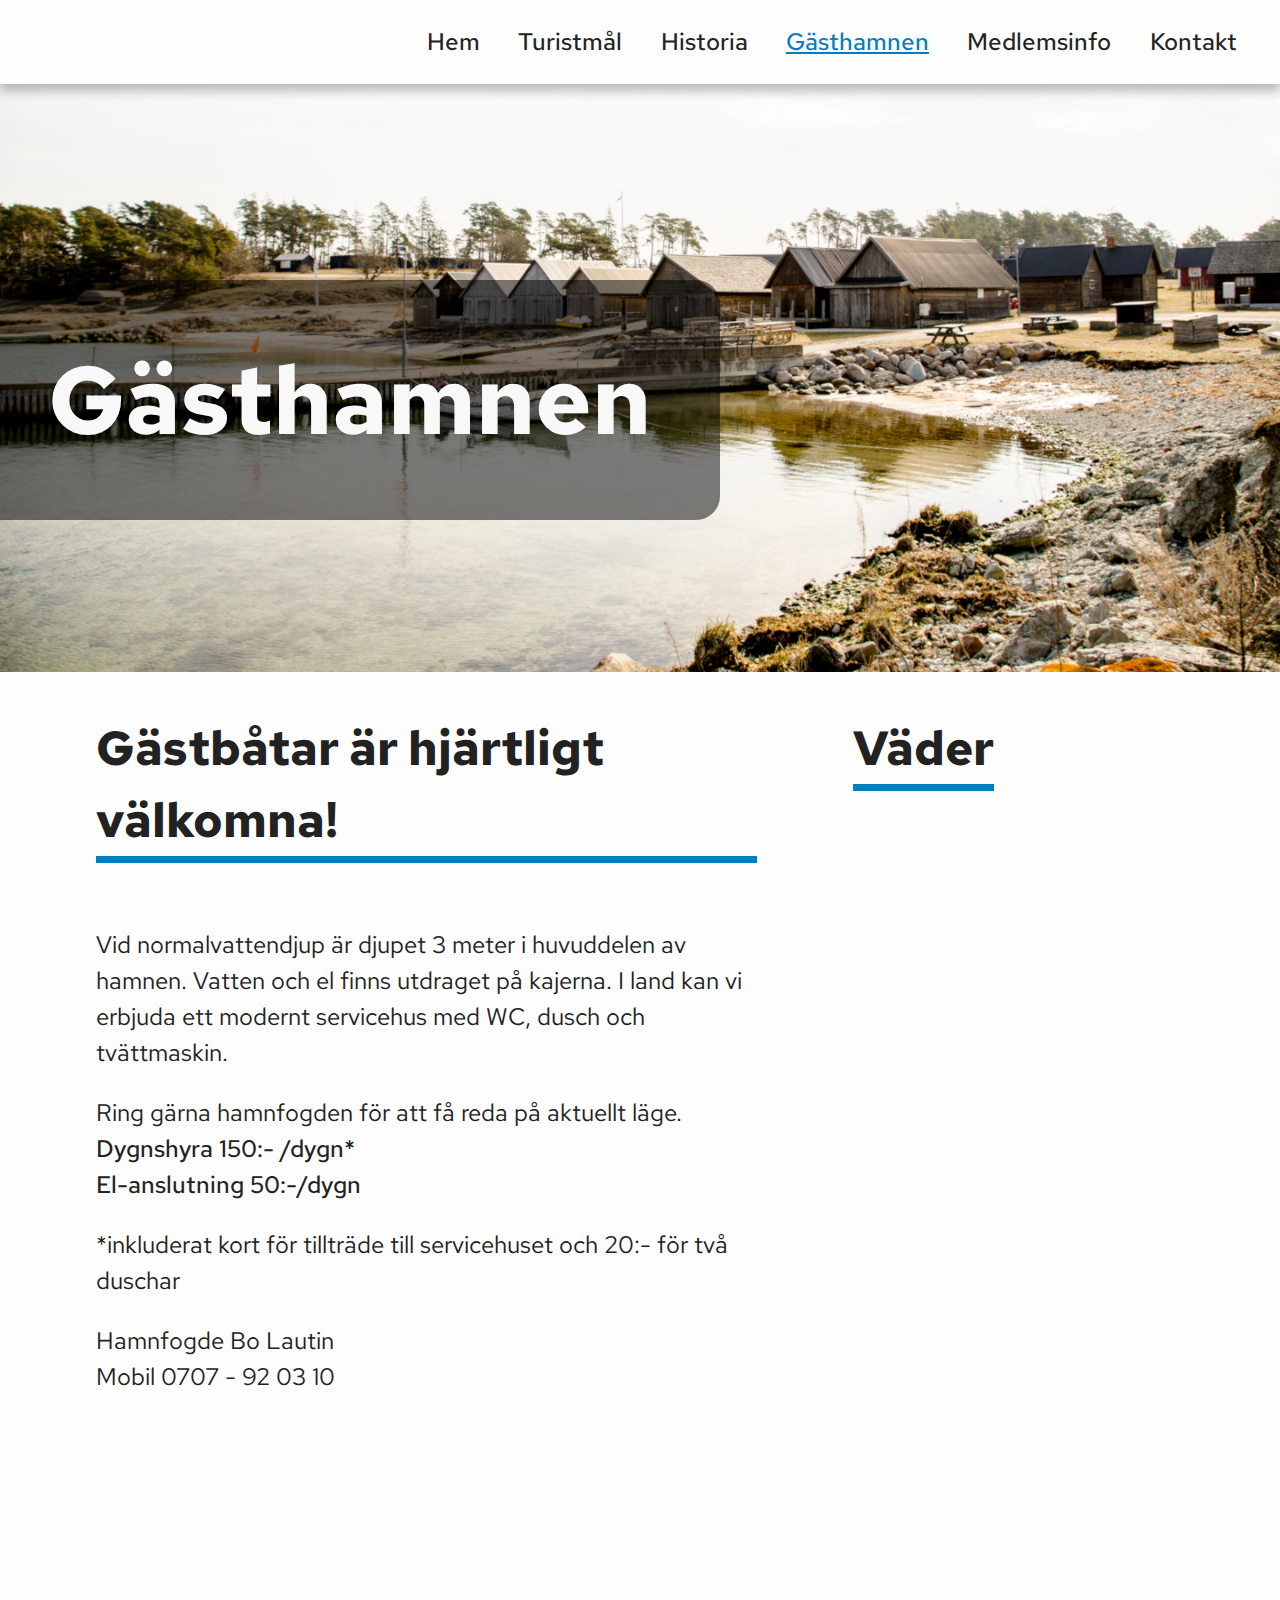
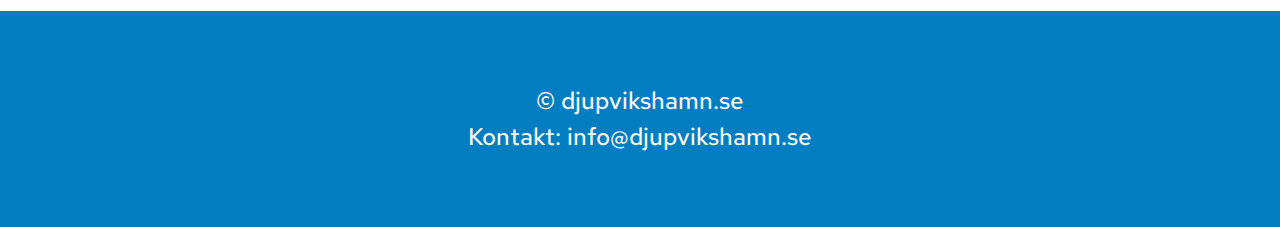
==== gasthamnen.html @ e5a3c5aa "Added harbor and member page" ====
<!DOCTYPE html>
<html lang="sv">
  <head>
    <meta charset="utf-8" />
    <meta
      name="viewport"
      content="width=device-width, initial-scale=1, shrink-to-fit=no"
    />
    <link
      href="https://fonts.googleapis.com/css2?family=Red+Hat+Text:wght@400;500;700&display=swap"
      rel="stylesheet"
    />
    <link rel="stylesheet" href="css/normalize.css" />
    <link rel="stylesheet" href="css/global-styles.css" />
    <link rel="stylesheet" href="css/gasthamnen.css" />
    <script src="js/script.js" defer></script>
    <title>Gästhamnen | Djupvik</title>
  </head>
  <body>
    <header>
      <nav>
        <button
          id="toggle"
          aria-expanded="false"
          aria-controls="menu"
          aria-label="Menu"
        >
          <span id="nav-close-icon" aria-hidden="true">×</span>
          <span id="nav-burger-icon" aria-hidden="true" class="is-active"
            >☰</span
          >
        </button>
        <ul id="menu">
          <li><a href="index.html">Hem</a></li>
          <li><a href="turist.html">Turistmål</a></li>
          <li><a href="historia.html">Historia</a></li>
          <li>
            <a href="gasthamnen.html" class="nav-current-page">Gästhamnen</a>
          </li>
          <li><a href="medlemsinfo.html">Medlemsinfo</a></li>
          <li><a href="kontakt.html">Kontakt</a></li>
        </ul>
      </nav>
      <picture>
        <source
          media="(max-width: 910px)"
          srcset="
            /images/index/valkommen_cropped_420.jpg   420w,
            /images/index/valkommen_cropped_840.jpg   840w,
            /images/index/valkommen_cropped_1280.jpg 1280w
          "
        />
        <source
          media="(min-width: 911px)"
          srcset="
            /images/index/valkommen_1024.jpg 1040w,
            /images/index/valkommen_1440.jpg 1440w,
            /images/index/valkommen_1920.jpg 1920w
          "
        />
        <img src="/images/valkommen_1440.jpg" alt="Djupviks hamn" />
      </picture>
      <h1>
        Gästhamnen
      </h1>
    </header>
    <main class="harbor-layout">
      <section>
        <h2 class="h2-smaller">Gästbåtar är hjärtligt välkomna!</h2>
        <p>
          Vid normalvattendjup är djupet 3 meter i huvuddelen av hamnen. Vatten
          och el finns utdraget på kajerna. I land kan vi erbjuda ett modernt
          servicehus med WC, dusch och tvättmaskin.
        </p>
        <p>
          Ring gärna hamnfogden för att få reda på aktuellt läge.<br />
          <span class="medium-weight">Dygnshyra 150:- /dygn*</span> <br />
          <span class="medium-weight">El-anslutning 50:-/dygn</span>
        </p>
        <p>
          *inkluderat kort för tillträde till servicehuset och 20:- för två
          duschar
        </p>
        <p>
          Hamnfogde Bo Lautin<br />
          Mobil 0707 - 92 03 10
        </p>
      </section>
      <section class="weather-section">
        <h2>Väder</h2>
      </section>
    </main>
    <footer>
      <p>
        © djupvikshamn.se<br />
        Kontakt: info@djupvikshamn.se
      </p>
    </footer>
  </body>
</html>
---- css/global-styles.css ----
:root {
  --bg-color: #fdfdfd;
  --primary-color: #017dc2;
  --text-color: #222222;
  --text-color-light: #f8f8f8;
  --navBar-height: 3rem;
  --border-width: 0.3rem;
}

html {
  font-family: "Red Hat Text", sans-serif;
  font-size: 18px;
  line-height: 1.5;
}

body {
  background: var(--bg-color);
  color: var(--text-color);
}

h1 {
  font-size: 2.1rem;
}

h2 {
  font-size: 2rem;
  border-bottom: var(--border-width) solid var(--primary-color);
  display: inline-block;
}

h3 {
  margin: 0;
  font-weight: 500;
  color: var(--primary-color);
}

a {
  text-decoration: underline;
  color: var(--primary-color);
}

a:hover {
  text-decoration: underline;
  filter: brightness(150%);
}

header {
  width: 100%;
  height: 100vw;
  position: relative;
}

header img {
  height: 100%;
  width: 100%;
  object-fit: cover;
}

header h1 {
  position: absolute;
  top: 3rem;
  left: 0;
  width: 19rem;
  max-width: 100%;
  box-sizing: border-box;
  background: rgba(0, 0, 0, 0.5);
  color: var(--text-color-light);
  padding: 2rem 2rem;
  border-radius: 0 1rem 1rem 0;
}

footer {
  width: 100%;
  height: 7rem;
  background: var(--primary-color);
  color: var(--text-color-light);
  text-align: center;
  font-weight: 500;
  display: flex;
  justify-content: center;
  align-items: center;
  margin-top: 8rem;
}

nav {
  position: absolute;
  top: 0;
  display: flex;
  width: 100%;
  display: flex;
  flex-direction: column;
  align-items: center;
  z-index: 1;
}

nav button {
  width: 3rem;
  height: 3rem;
  align-self: flex-end;
  background: rgba(0, 0, 0, 0.5);
  color: var(--text-color-light);
  border: none;
}

nav button span {
  display: none;
}

nav ul {
  display: none;
  list-style: none;
  background: var(--bg-color);
  width: 100%;
  margin: 0;
  padding: 2rem 0;
  box-sizing: border-box;
  text-align: center;
  flex: 0;
  transition: all 0.6s;
}

nav a {
  text-decoration: none;
  color: var(--text-color);
  font-size: 2rem;
  font-weight: 500;
}

.is-active {
  display: block;
}

#nav-close-icon {
  font-size: 3rem;
  line-height: 0;
}

#nav-burger-icon {
  font-size: 2rem;
}

.nav-current-page {
  color: var(--primary-color);
  text-decoration: underline;
}

.smaller-h2 {
  font-size: 1.3rem;
}

@media (min-width: 768px) {
  html {
    font-size: 20px;
  }

  header {
    height: 28rem;
  }

  header h1 {
    top: 9rem;
    font-size: 3rem;
  }

  nav {
    box-shadow: 0 7px 10px rgba(0, 0, 0, 0.25);
  }

  nav button {
    display: none;
  }

  nav ul {
    display: flex;
    flex-direction: row;
    justify-content: flex-end;
    padding: 1rem;
    height: 3rem;
  }

  nav li {
    margin: 0 0.8rem;
  }

  nav a {
    text-decoration: none;
    color: var(--text-color);
    font-size: 1rem;
  }

  nav a:hover {
    text-decoration-color: var(--primary-color);
  }

  footer {
    height: 9rem;
  }

  .smaller-h2 {
    font-size: 2rem;
  }
}

main {
  margin: 0 1rem;
}

main img {
  margin: 0 -1rem;
}

.fat-blue-text {
  font-weight: 500;
  color: var(--primary-color);
}

@media (min-width: 1200px) {
  html {
    font-size: 24px;
  }

  main {
    margin: 0 4rem;
  }

  main img {
    margin: 0;
  }

  header h1 {
    width: 30rem;
    font-size: 4rem;
  }
}
---- css/gasthamnen.css ----
.medium-weight {
  font-weight: 500;
}

@media (min-width: 1200px) {
  .harbor-layout {
    display: grid;
    grid-template-columns: 2fr 4rem 1fr;
  }

  .weather-section {
    grid-column: 3;
  }
}
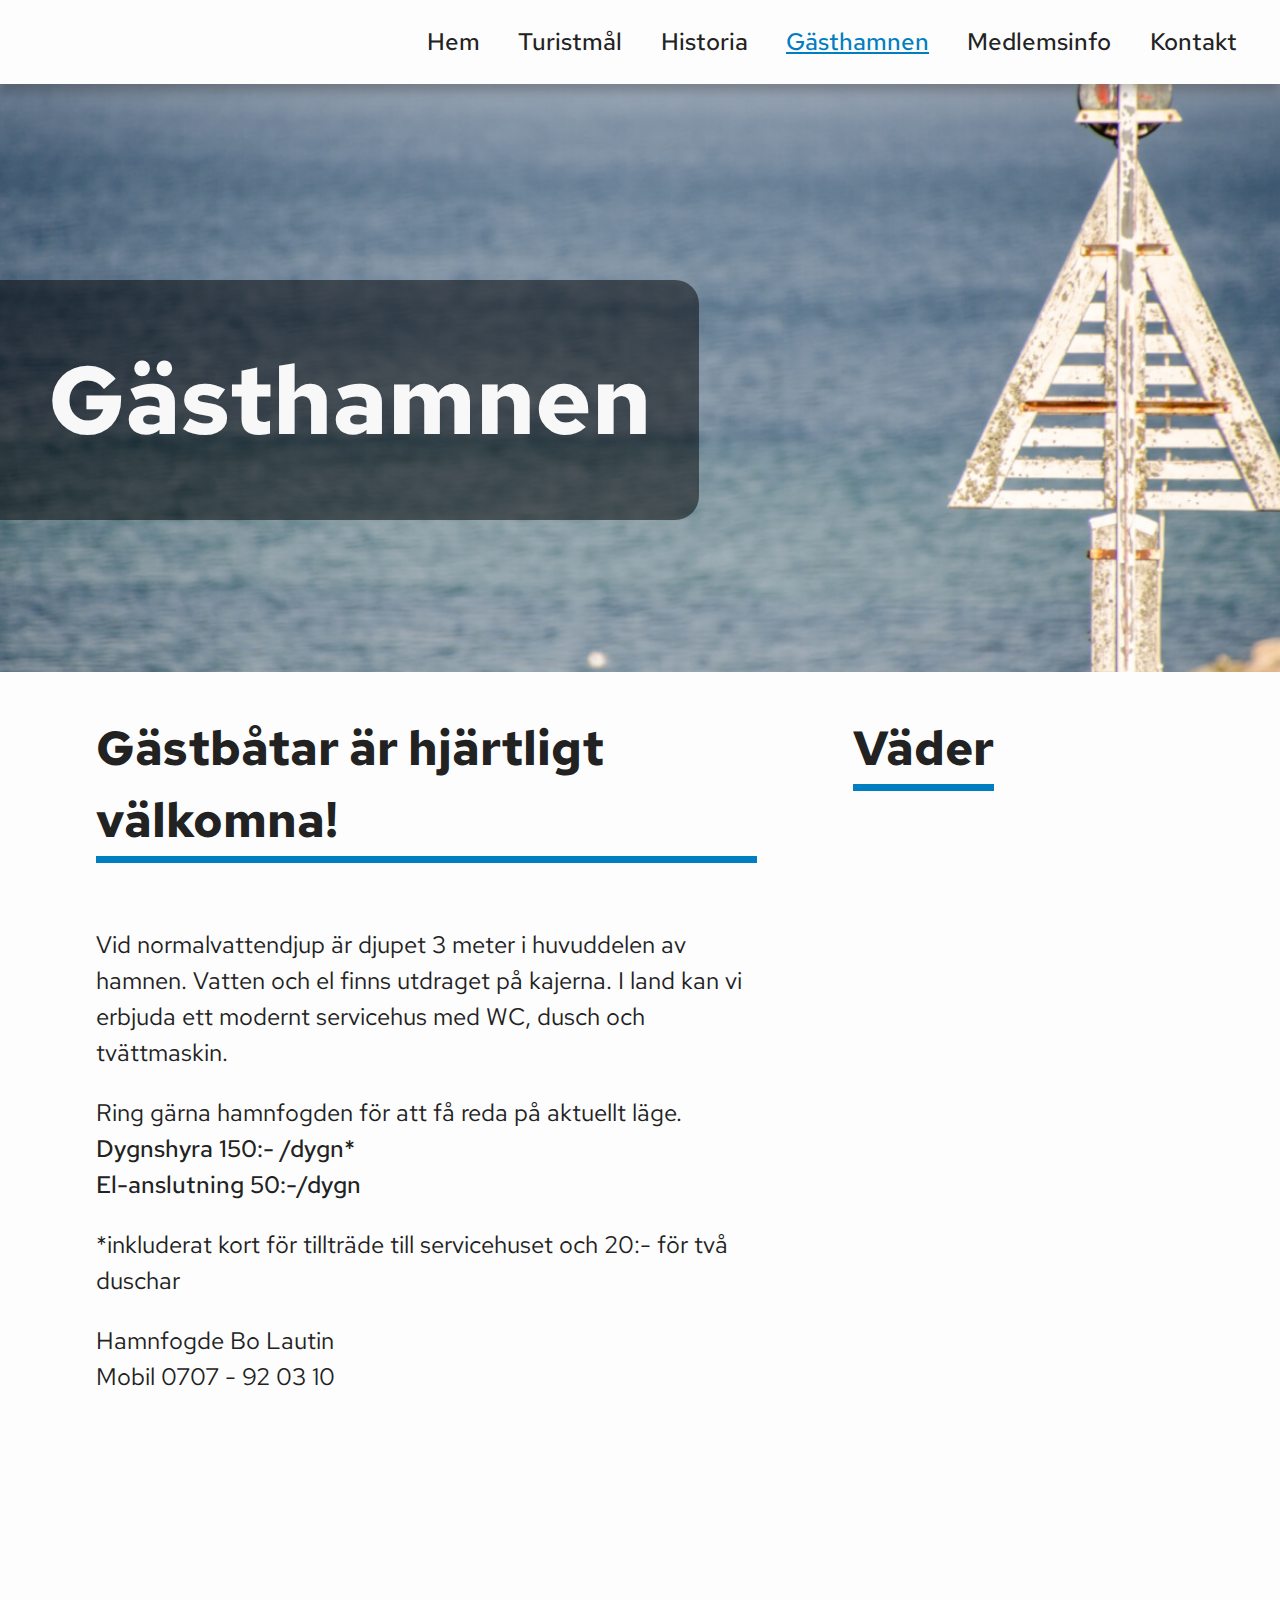
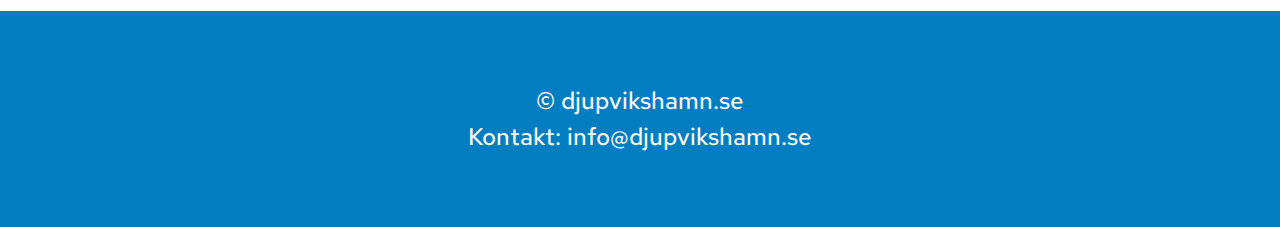
==== commit 42dfe45a: "Added all images and fix navbar animation" ====
--- a/gasthamnen.html
+++ b/gasthamnen.html
@@ -45,20 +45,20 @@
         <source
           media="(max-width: 910px)"
           srcset="
-            /images/index/valkommen_cropped_420.jpg   420w,
-            /images/index/valkommen_cropped_840.jpg   840w,
-            /images/index/valkommen_cropped_1280.jpg 1280w
+            /images/gasthamnen/gasthamnen_cropped_420.jpg   420w,
+            /images/gasthamnen/gasthamnen_cropped_840.jpg   840w,
+            /images/gasthamnen/gasthamnen_cropped_1280.jpg 1280w
           "
         />
         <source
           media="(min-width: 911px)"
           srcset="
-            /images/index/valkommen_1024.jpg 1040w,
-            /images/index/valkommen_1440.jpg 1440w,
-            /images/index/valkommen_1920.jpg 1920w
+            /images/gasthamnen/gasthamnen_1024.jpg 1040w,
+            /images/gasthamnen/gasthamnen_1440.jpg 1440w,
+            /images/gasthamnen/gasthamnen_1920.jpg 1920w
           "
         />
-        <img src="/images/valkommen_1440.jpg" alt="Djupviks hamn" />
+        <img src="/images/gasthamnen/gasthamnen_1440.jpg" alt="Vatten" />
       </picture>
       <h1>
         Gästhamnen
--- a/css/global-styles.css
+++ b/css/global-styles.css
@@ -60,7 +60,6 @@
   position: absolute;
   top: 3rem;
   left: 0;
-  width: 19rem;
   max-width: 100%;
   box-sizing: border-box;
   background: rgba(0, 0, 0, 0.5);
@@ -94,6 +93,8 @@
 }
 
 nav button {
+  position: absolute;
+  z-index: 3;
   width: 3rem;
   height: 3rem;
   align-self: flex-end;
@@ -107,6 +108,7 @@
 }
 
 nav ul {
+  position: absolute;
   display: none;
   list-style: none;
   background: var(--bg-color);
@@ -116,7 +118,8 @@
   box-sizing: border-box;
   text-align: center;
   flex: 0;
-  transition: all 0.6s;
+  transition: all 0.6s ease;
+  transform: translateY(-500px);
 }
 
 nav a {
@@ -126,6 +129,10 @@
   font-weight: 500;
 }
 
+.animate-open {
+  transform: translateY(0);
+}
+
 .is-active {
   display: block;
 }
@@ -171,11 +178,13 @@
   }
 
   nav ul {
+    position: unset;
     display: flex;
     flex-direction: row;
     justify-content: flex-end;
     padding: 1rem;
     height: 3rem;
+    transform: unset;
   }
 
   nav li {
@@ -228,7 +237,6 @@
   }
 
   header h1 {
-    width: 30rem;
     font-size: 4rem;
   }
 }
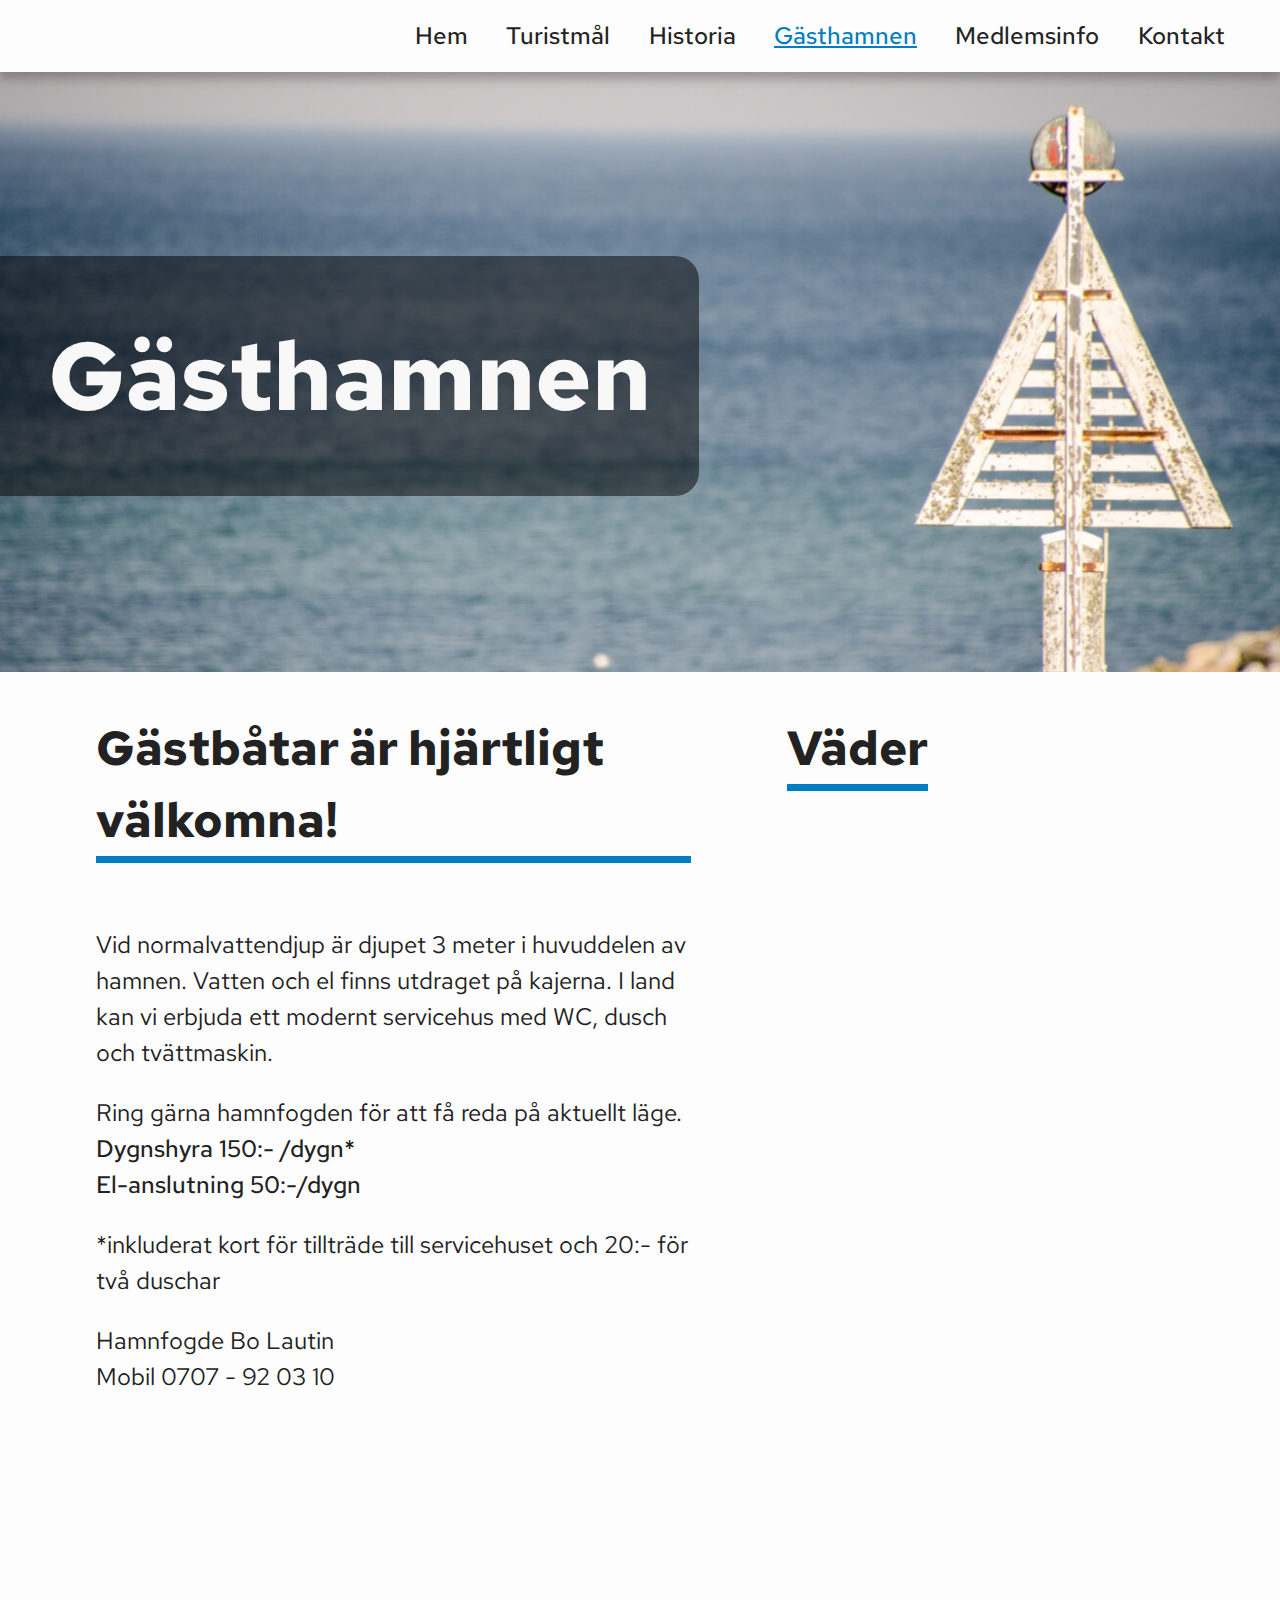
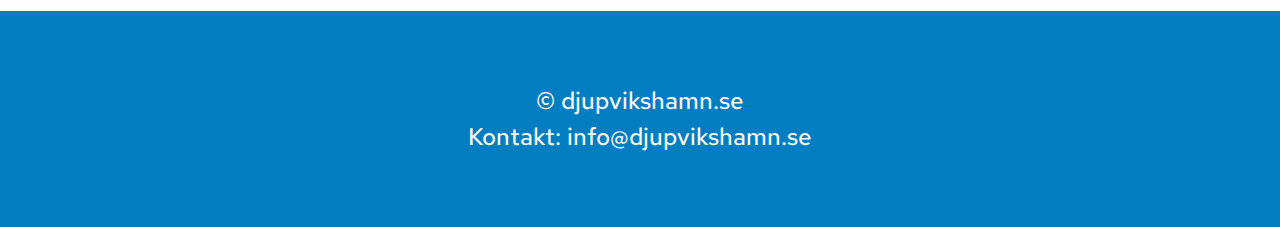
==== commit 165a5075: "Added smhi weather widget" ====
--- a/gasthamnen.html
+++ b/gasthamnen.html
@@ -13,7 +13,9 @@
     <link rel="stylesheet" href="css/normalize.css" />
     <link rel="stylesheet" href="css/global-styles.css" />
     <link rel="stylesheet" href="css/gasthamnen.css" />
+    <link rel="stylesheet" href="css/weather-widget.css" />
     <script src="js/script.js" defer></script>
+    <script src="js/smhi-widget.js" defer></script>
     <title>Gästhamnen | Djupvik</title>
   </head>
   <body>
@@ -88,6 +90,7 @@
       </section>
       <section class="weather-section">
         <h2>Väder</h2>
+        <div id="smhi-widget"></div>
       </section>
     </main>
     <footer>
--- a/css/global-styles.css
+++ b/css/global-styles.css
@@ -169,6 +169,11 @@
     font-size: 3rem;
   }
 
+  header img {
+    margin-top: 3rem;
+    height: calc(100% - 3rem);
+  }
+
   nav {
     box-shadow: 0 7px 10px rgba(0, 0, 0, 0.25);
   }
@@ -182,8 +187,8 @@
     display: flex;
     flex-direction: row;
     justify-content: flex-end;
-    padding: 1rem;
-    height: 3rem;
+    padding: 0.75rem 1.5rem;
+    align-items: center;
     transform: unset;
   }
 
@@ -238,5 +243,6 @@
 
   header h1 {
     font-size: 4rem;
-  }
-}
+    top: 8rem;
+  }
+}
--- a/css/gasthamnen.css
+++ b/css/gasthamnen.css
@@ -5,7 +5,7 @@
 @media (min-width: 1200px) {
   .harbor-layout {
     display: grid;
-    grid-template-columns: 2fr 4rem 1fr;
+    grid-template-columns: 3fr 4rem 2fr;
   }
 
   .weather-section {
--- a/css/weather-widget.css
+++ b/css/weather-widget.css
@@ -0,0 +1,32 @@
+#smhi-widget {
+  margin: 0 -0.5rem;
+}
+
+#smhi-widget table {
+  width: 100%;
+  max-width: 35rem;
+  border-spacing: 0 0.5rem;
+}
+
+#smhi-widget th {
+  font-weight: normal;
+  text-align: left;
+  vertical-align: top;
+  border-bottom: 1px solid #222222;
+}
+
+#smhi-widget th:first-child {
+  padding-right: 0.5rem;
+}
+
+#smhi-widget td:first-child {
+  padding-right: 0.5rem;
+}
+
+#smhi-widget td:nth-child(2) {
+  padding-left: 0.5rem;
+}
+
+#smhi-widget td:nth-child(3) {
+  padding-left: 0.5rem;
+}
